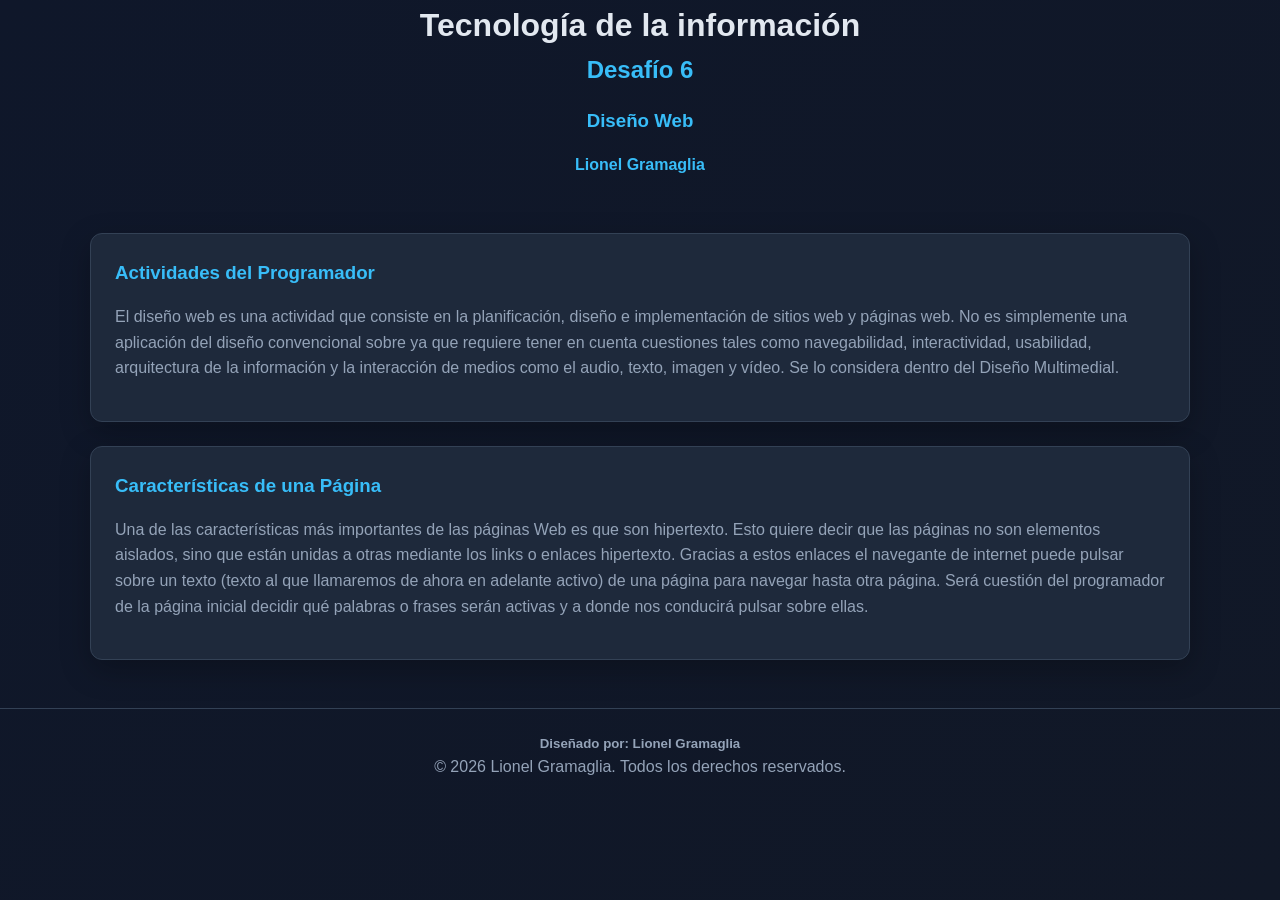
==== index.html @ 2d6af50f "Desafío 2 El Desafío 2 de programación web, este desafío es la base de algunos de los siguientes des" ====
<!DOCTYPE html>
<html lang="en">
<head>
    <meta charset="UTF-8">
    <meta name="viewport" content="width=device-width, initial-scale=1.0">
    <title>Inicio</title>
    <link rel="stylesheet" href="./css/styles.css">
</head>
<body>
    <header>
        <h1>Tecnología de la información</h1>
        <h2>Desafío 6</h2>
        <h3>Diseño Web</h3>
        <h4> Lionel Gramaglia</h4>
    </header>
    <main>
        <section>
            <h3>Actividades del Programador</h3>
            <p>El diseño web es una actividad que consiste en la planificación, diseño e implementación de sitios web y páginas web. No es simplemente una aplicación del diseño convencional sobre ya que requiere tener en cuenta cuestiones tales como navegabilidad, interactividad, usabilidad, arquitectura de la información y la interacción de medios como el audio, texto, imagen y vídeo. Se lo considera dentro del Diseño Multimedial.</p>
        </section>
        <section>
            <h3>Características de una Página</h3>
            <p>Una de las características más importantes de las páginas Web es que son hipertexto. Esto quiere decir que las páginas no son elementos aislados, sino que están unidas a otras mediante los links o enlaces hipertexto. Gracias a estos enlaces el navegante de internet puede pulsar sobre un texto (texto al que llamaremos de ahora en adelante activo) de una página para navegar hasta otra página. Será cuestión del programador de la página inicial decidir qué palabras o frases serán activas y a donde nos conducirá pulsar sobre ellas.</p>
        </section>
    </main>
    <footer>
        <h5>Diseñado por: Lionel Gramaglia</h5>
        <p>&copy; 2026 Lionel Gramaglia. Todos los derechos reservados.</p>
    </footer>
</body>
</html>
---- css/styles.css ----
:root {
  --color-superficie: #1e293b;
  --color-principal: #38bdf8;
  --color-texto: #e2e8f0;
  --color-texto-secundario: #94a3b8;
  --color-borde: #334155;
  --sombra: 0 10px 30px rgba(0, 0, 0, 0.25);
  --radio: 12px;
}

* {
  box-sizing: border-box;
  margin: 0;
  padding: 0;
}

html {
  scroll-behavior: smooth;
}

body {
  min-height: 100vh;
  background: linear-gradient(135deg, #0f172a, #111827);
  color: var(--color-texto);
  font-family: "Segoe UI", Arial, sans-serif;
  line-height: 1.6;
}

header {
  position: relative;
  overflow: hidden;
  Text-align: center;
}

main {
  width: min(1100px, 92%);
  margin: 2.5rem auto;
}

section{
  background: var(--color-superficie);
  border: 1px solid var(--color-borde);
  border-radius: var(--radio);
  box-shadow: var(--sombra);
  padding: 1.5rem;
  margin-bottom: 1.5rem;
}

h2,
h3,
h4 {
  color: var(--color-principal);
  margin-bottom: 1rem;
}

p {
  color: var(--color-texto-secundario);
  margin-bottom: 1rem;
}

footer {
  margin-top: 3rem;
  padding: 1.5rem;
  border-top: 1px solid var(--color-borde);
  color: var(--color-texto-secundario);
  text-align: center;
}
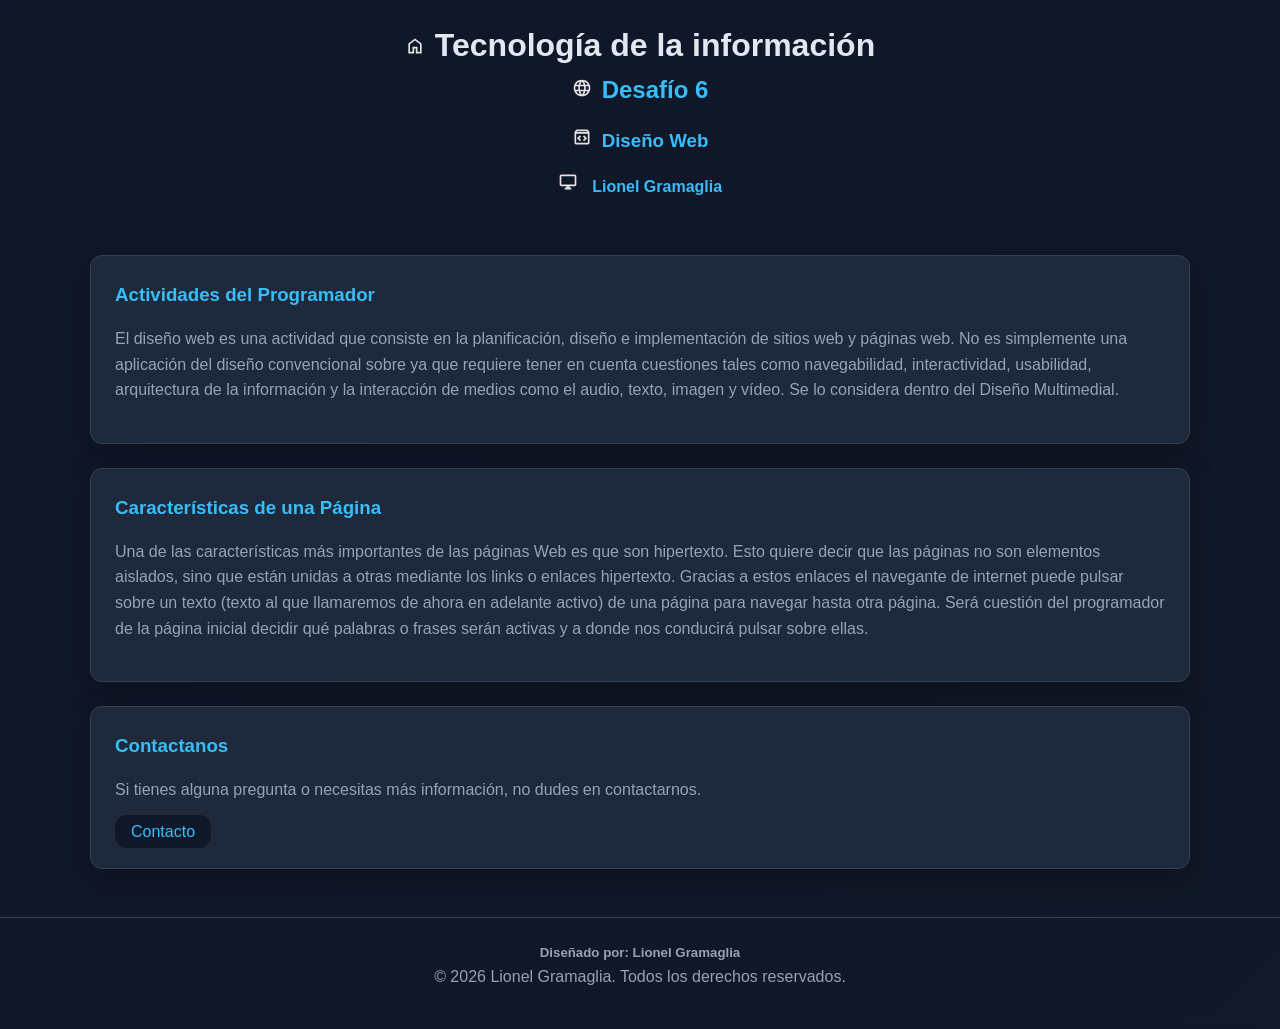
==== commit d846f254: "Desafío 3 El Desafío 3, con la base del Desafío 2 agrega una página de contacto" ====
--- a/index.html
+++ b/index.html
@@ -5,13 +5,14 @@
     <meta name="viewport" content="width=device-width, initial-scale=1.0">
     <title>Inicio</title>
     <link rel="stylesheet" href="./css/styles.css">
+    <link rel="shortcut icon" href="./assets/Icons/web-development.png">
 </head>
 <body>
     <header>
-        <h1>Tecnología de la información</h1>
-        <h2>Desafío 6</h2>
-        <h3>Diseño Web</h3>
-        <h4> Lionel Gramaglia</h4>
+        <h1><img src="./assets/icons/Home.svg">Tecnología de la información</h1>
+        <h2><img src="./assets/icons/World.svg">Desafío 6</h2>
+        <h3><img src="./assets/icons/Framework.svg">Diseño Web</h3>
+        <h4><img src="./assets/icons/PC.svg"> Lionel Gramaglia</h4>
     </header>
     <main>
         <section>
@@ -22,6 +23,11 @@
             <h3>Características de una Página</h3>
             <p>Una de las características más importantes de las páginas Web es que son hipertexto. Esto quiere decir que las páginas no son elementos aislados, sino que están unidas a otras mediante los links o enlaces hipertexto. Gracias a estos enlaces el navegante de internet puede pulsar sobre un texto (texto al que llamaremos de ahora en adelante activo) de una página para navegar hasta otra página. Será cuestión del programador de la página inicial decidir qué palabras o frases serán activas y a donde nos conducirá pulsar sobre ellas.</p>
         </section>
+        <section>
+            <h3>Contactanos</h3>
+            <p>Si tienes alguna pregunta o necesitas más información, no dudes en contactarnos.</p>
+            <a href="./contacto.html">Contacto</a>
+        </section>
     </main>
     <footer>
         <h5>Diseñado por: Lionel Gramaglia</h5>
--- a/css/styles.css
+++ b/css/styles.css
@@ -27,9 +27,16 @@
 }
 
 header {
+  margin-top: 20px  ;
   position: relative;
   overflow: hidden;
   Text-align: center;
+}
+
+header img{
+  width: 20px;
+  height: 20px;
+  margin-right: 10px;
 }
 
 main {
@@ -58,10 +65,81 @@
   margin-bottom: 1rem;
 }
 
+a{
+  color: var(--color-principal);
+  text-decoration: none;
+  transition: color 0.3s ease;
+  background: linear-gradient(135deg, #0f172a, #111827);
+  padding: 0.5rem 1rem;
+  border-radius: var(--radio);
+}
+
 footer {
   margin-top: 3rem;
   padding: 1.5rem;
   border-top: 1px solid var(--color-borde);
   color: var(--color-texto-secundario);
   text-align: center;
+}
+
+/* Formulario de contacto */
+nav{
+  background: var(--color-superficie);
+  border: 1px solid var(--color-borde);
+  border-radius: var(--radio);
+  box-shadow: var(--sombra);
+  padding: 1rem;
+  margin: 20px;
+}
+
+nav ul {
+  list-style: none;
+  display: flex;
+  justify-content: center;
+  gap: 1rem;
+}
+
+nav ul li a {
+  color: var(--color-principal);
+  text-decoration: none;
+  transition: color 0.3s ease;
+}
+
+.Contacte {
+  color: var(--color-principal);
+  margin-bottom: 1rem;
+  text-align: center;
+}
+
+.formulario {
+  padding: 20px;
+  margin: 20px;
+  border-radius: var(--radio);
+}
+
+form {
+  font-size: 0.8rem;
+  margin: 0 100px;
+  padding: 10px;
+}
+
+input,
+textarea {
+  width: 100%;
+  padding: 10px;
+  margin: 10px 0;
+  border: 1px solid var(--color-borde);
+  border-radius: var(--radio);
+  background: var(--color-superficie);
+  color: var(--color-texto);
+}
+
+button {
+  background: linear-gradient(135deg, #0f172a, #111827);
+  color: var(--color-principal);
+  border: none;
+  padding: 0.75rem;
+  border-radius: var(--radio);
+  cursor: pointer;
+  width: 100px;
 }
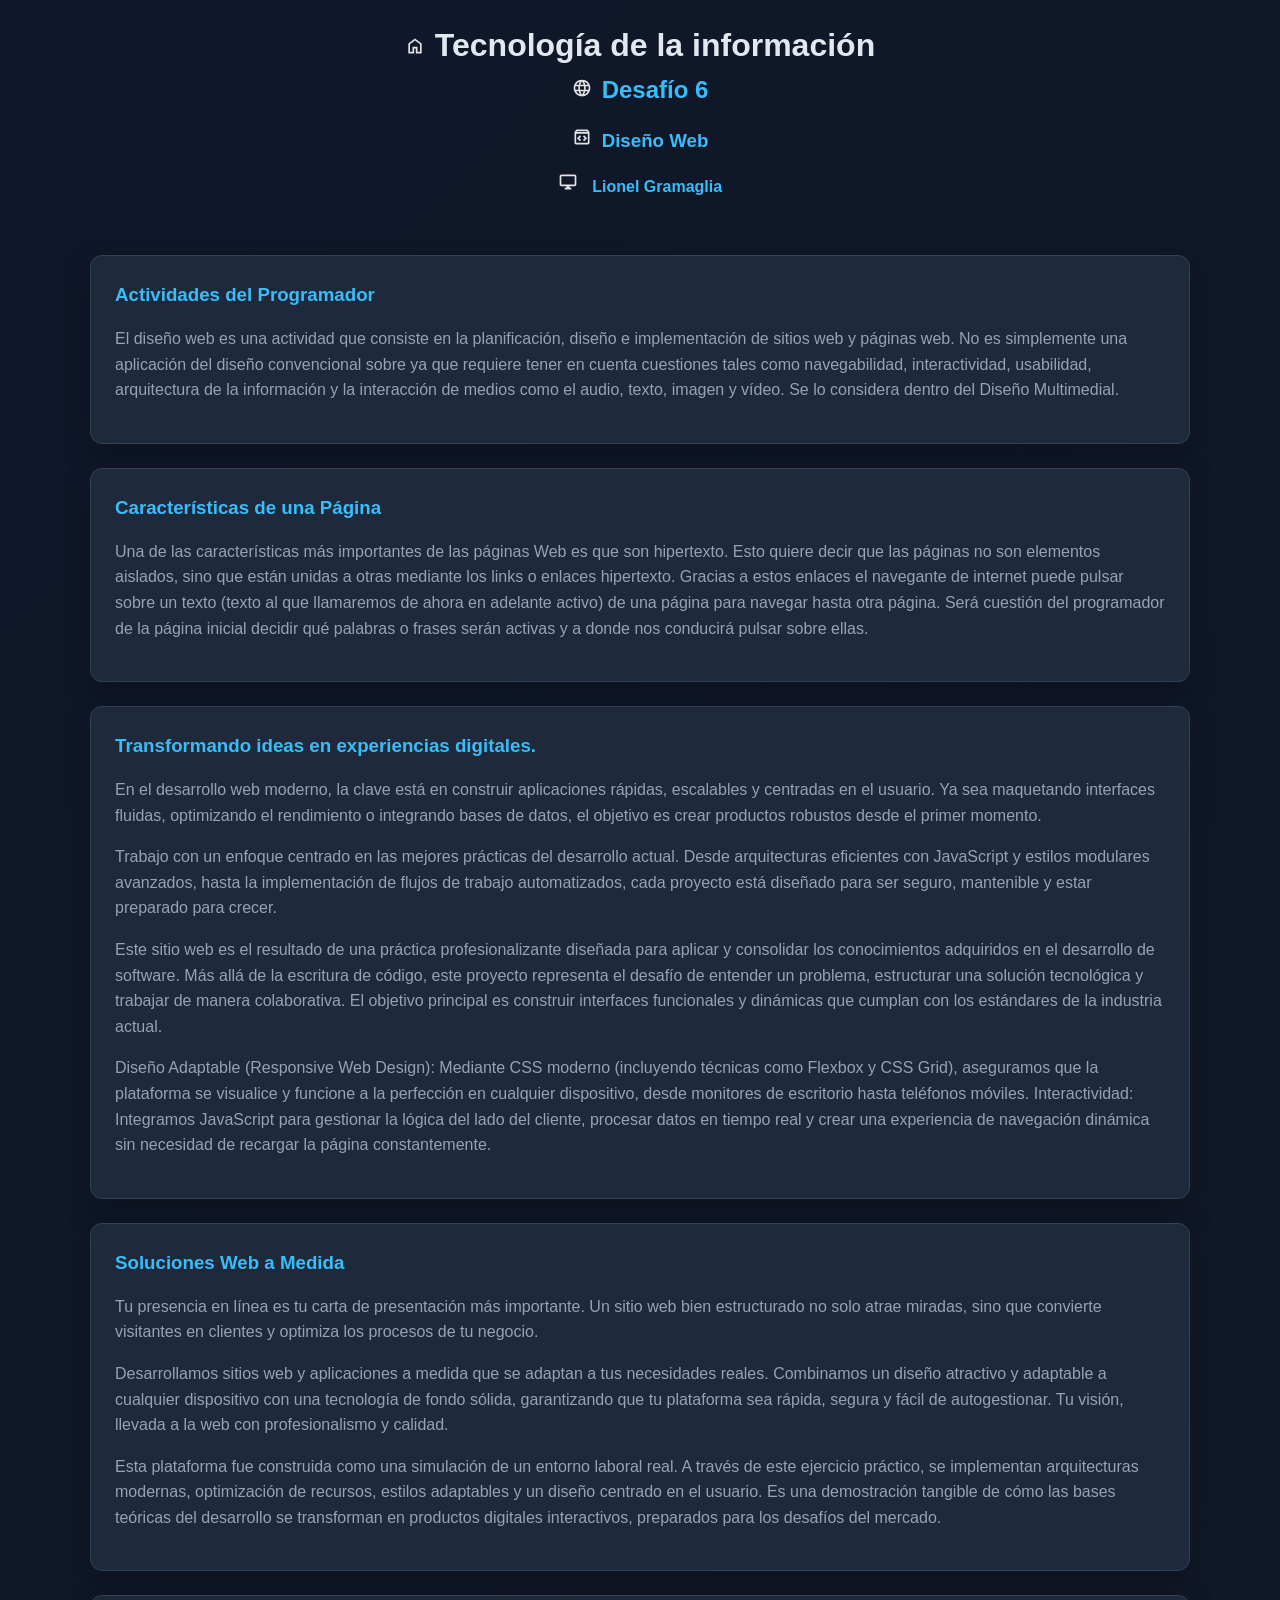
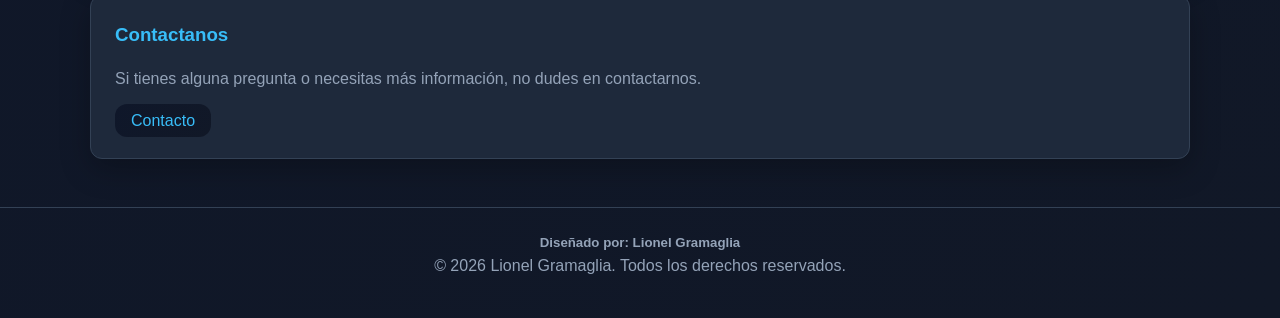
==== commit cb94ce23: "Desafío 4 Repositorio actualizado al desafío 4, se le agregó <section> (Secciones) y <h3> (Subtítulo" ====
--- a/index.html
+++ b/index.html
@@ -24,6 +24,20 @@
             <p>Una de las características más importantes de las páginas Web es que son hipertexto. Esto quiere decir que las páginas no son elementos aislados, sino que están unidas a otras mediante los links o enlaces hipertexto. Gracias a estos enlaces el navegante de internet puede pulsar sobre un texto (texto al que llamaremos de ahora en adelante activo) de una página para navegar hasta otra página. Será cuestión del programador de la página inicial decidir qué palabras o frases serán activas y a donde nos conducirá pulsar sobre ellas.</p>
         </section>
         <section>
+            <h3>Transformando ideas en experiencias digitales.</h3>
+            <p>En el desarrollo web moderno, la clave está en construir aplicaciones rápidas, escalables y centradas en el usuario. Ya sea maquetando interfaces fluidas, optimizando el rendimiento o integrando bases de datos, el objetivo es crear productos robustos desde el primer momento.</p>
+            <p>Trabajo con un enfoque centrado en las mejores prácticas del desarrollo actual. Desde arquitecturas eficientes con JavaScript y estilos modulares avanzados, hasta la implementación de flujos de trabajo automatizados, cada proyecto está diseñado para ser seguro, mantenible y estar preparado para crecer.</p>
+            <p>Este sitio web es el resultado de una práctica profesionalizante diseñada para aplicar y consolidar los conocimientos adquiridos en el desarrollo de software. Más allá de la escritura de código, este proyecto representa el desafío de entender un problema, estructurar una solución tecnológica y trabajar de manera colaborativa. El objetivo principal es construir interfaces funcionales y dinámicas que cumplan con los estándares de la industria actual.</p>
+            <p>Diseño Adaptable (Responsive Web Design): Mediante CSS moderno (incluyendo técnicas como Flexbox y CSS Grid), aseguramos que la plataforma se visualice y funcione a la perfección en cualquier dispositivo, desde monitores de escritorio hasta teléfonos móviles. 
+            Interactividad: Integramos JavaScript para gestionar la lógica del lado del cliente, procesar datos en tiempo real y crear una experiencia de navegación dinámica sin necesidad de recargar la página constantemente.</p>
+        </section>
+        <section>
+            <h3>Soluciones Web a Medida</h3>
+            <p>Tu presencia en línea es tu carta de presentación más importante. Un sitio web bien estructurado no solo atrae miradas, sino que convierte visitantes en clientes y optimiza los procesos de tu negocio.</p>
+            <p>Desarrollamos sitios web y aplicaciones a medida que se adaptan a tus necesidades reales. Combinamos un diseño atractivo y adaptable a cualquier dispositivo con una tecnología de fondo sólida, garantizando que tu plataforma sea rápida, segura y fácil de autogestionar. Tu visión, llevada a la web con profesionalismo y calidad.</p>
+            <p>Esta plataforma fue construida como una simulación de un entorno laboral real. A través de este ejercicio práctico, se implementan arquitecturas modernas, optimización de recursos, estilos adaptables y un diseño centrado en el usuario. Es una demostración tangible de cómo las bases teóricas del desarrollo se transforman en productos digitales interactivos, preparados para los desafíos del mercado.</p>
+        </section>
+        <section>
             <h3>Contactanos</h3>
             <p>Si tienes alguna pregunta o necesitas más información, no dudes en contactarnos.</p>
             <a href="./contacto.html">Contacto</a>
